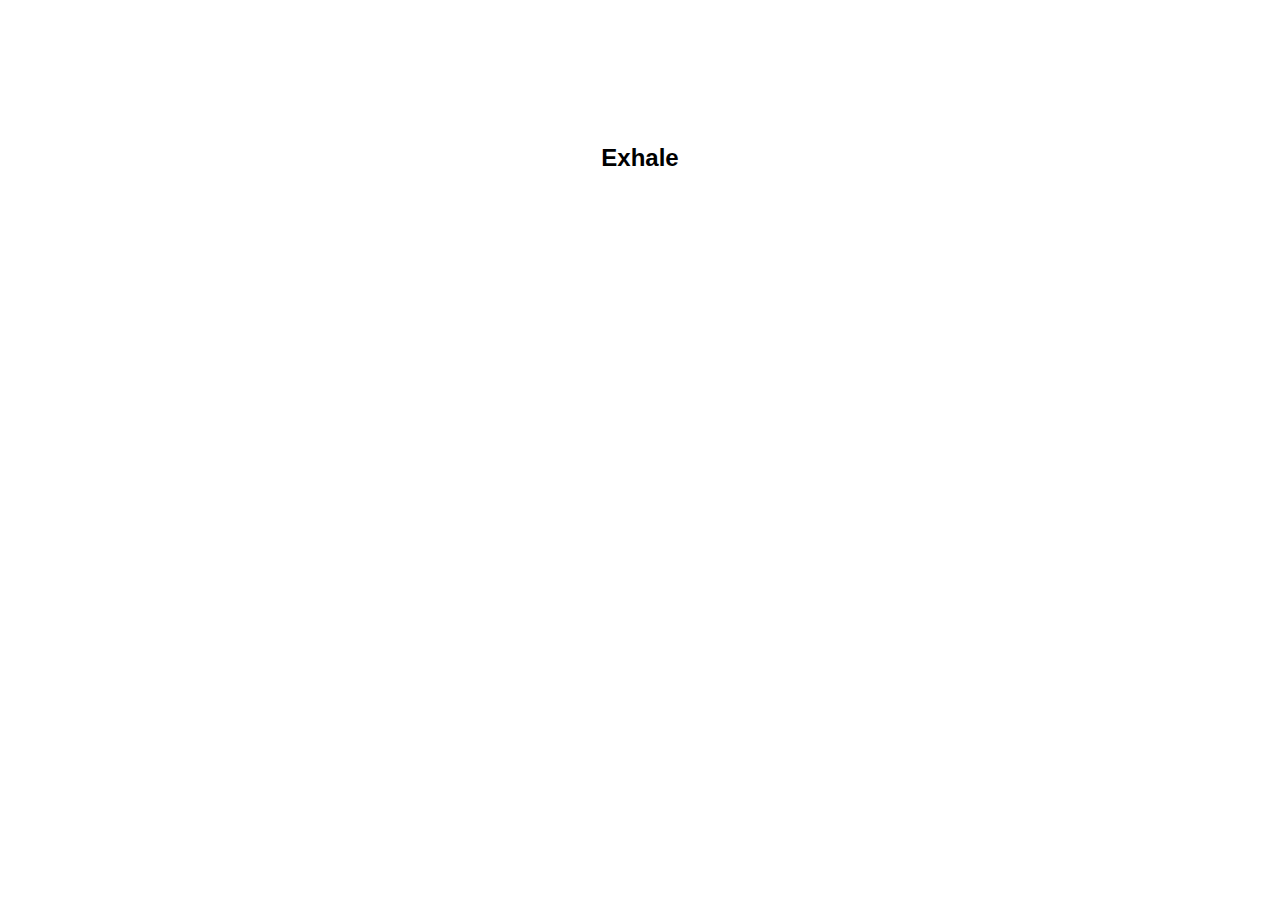
==== index.html @ 8401aa0d "v1" ====
<!DOCTYPE html>
<html>
  <head>
    <link rel="stylesheet" media="screen" type="text/css" href="breathe.css" />
    <title>Meditative Breathing</title>
    <meta name="description" content="Practice meditative breathing with this simple tool." />
    <meta name="keywords" content="meditative breathing exercise, practice meditative breathing" />
  </head>
  <body>
    <div id="breathe-outer"><div id="breathe-inner"><span>Inhale </span><span> Exhale</span></div></div>
  </body>
</html>
---- breathe.css ----
@keyframes inhale-exhale {
	0%   { opacity: 1; }
	33%  { opacity: 1; }
	50%  { opacity: 0; }
	100% { opacity: 0; }
}

@keyframes breathe-outer {
	0%  { line-height: 280px; padding: 10px; }
	40% { line-height: 100px; padding: 100px; }
	50% { line-height: 100px; padding: 100px; }
	90% { line-height: 280px; padding: 10px; }
}

#breathe-inner {
	background-color: @p200;
	border-radius: 140px;
	height: 100%;
	margin: auto;
	position: relative;
	text-align: center;
	width: 100%;
}

	#breathe-inner > span {
		animation-duration: 10s;
		animation-iteration-count: infinite;
		animation-name: inhale-exhale;
		font-weight: bold;
		font-size: 1.5em;
		left: 0;
		position: absolute;
		width: 100%;
	}

		#breathe-inner > span:first-child {
			animation-delay: 5s;
			opacity: 0;
		}

#breathe-outer {
	animation-duration: 10s;
	animation-iteration-count: infinite;
	animation-name: breathe-outer;
	background-color: @p500;
	border: 0.25em solid @p700;
	border-radius: 150px;
	box-sizing: border-box;
	font-family: "Roboto Condensed", sans-serif;
	height: 300px;
	line-height: 280px;
	margin: 0 auto;
	padding: 10px;
	width: 300px;
}

main {
	padding: 4em 0;
}
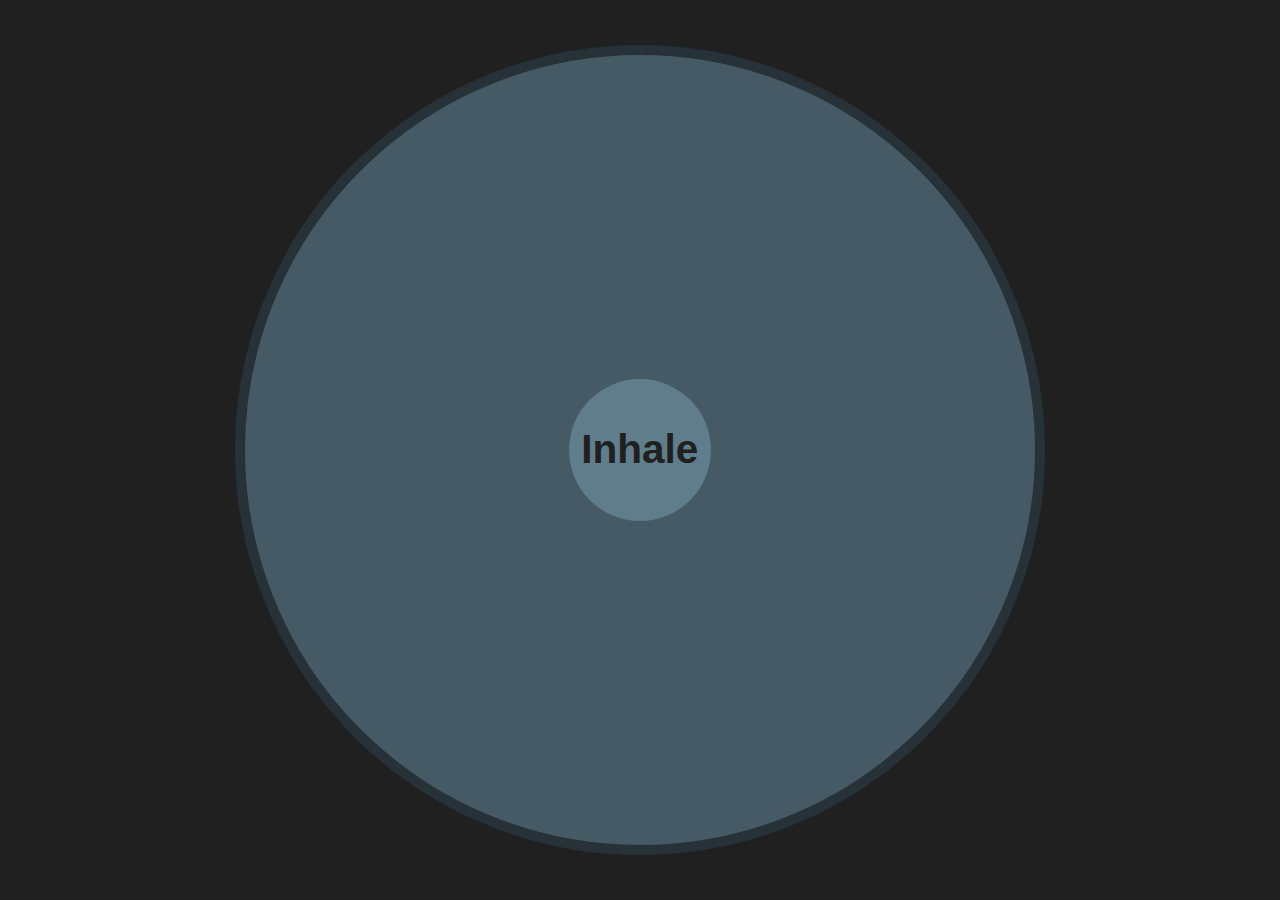
==== commit cdedb621: "style fixes" ====
--- a/index.html
+++ b/index.html
@@ -1,12 +1,15 @@
 <!DOCTYPE html>
 <html>
   <head>
+    <title>Meditative Breathing</title>
     <link rel="stylesheet" media="screen" type="text/css" href="breathe.css" />
-    <title>Meditative Breathing</title>
-    <meta name="description" content="Practice meditative breathing with this simple tool." />
-    <meta name="keywords" content="meditative breathing exercise, practice meditative breathing" />
+    <meta name="description" content="Use meditative breathing to relax with this simple app." />
+    <meta name="keywords" content="deep breathing app, deep breathing exercise, meditative breathing app, meditative breathing application, meditative breathing exercise, practice deep breathing, practice meditative breathing" />
   </head>
   <body>
-    <div id="breathe-outer"><div id="breathe-inner"><span>Inhale </span><span> Exhale</span></div></div>
+    <div>
+      <div></div>
+      <span>Inhale</span><span> Hold </span><span>Exhale</span>
+    </div>
   </body>
 </html>
--- a/breathe.css
+++ b/breathe.css
@@ -1,59 +1,112 @@
-@keyframes inhale-exhale {
+@keyframes inhale {
 	0%   { opacity: 1; }
-	33%  { opacity: 1; }
-	50%  { opacity: 0; }
+	10%  { opacity: 1; }
+	20%  { opacity: 0; }
 	100% { opacity: 0; }
 }
 
-@keyframes breathe-outer {
-	0%  { line-height: 280px; padding: 10px; }
-	40% { line-height: 100px; padding: 100px; }
-	50% { line-height: 100px; padding: 100px; }
-	90% { line-height: 280px; padding: 10px; }
+@keyframes hold {
+	0%   { opacity: 0; }
+	19%  { opacity: 0; }
+	20%  { opacity: 1; }
+	38%  { opacity: 1; }
+	55%  { opacity: 0; }
+	100% { opacity: 0; }
 }
 
-#breathe-inner {
-	background-color: @p200;
-	border-radius: 140px;
-	height: 100%;
-	margin: auto;
-	position: relative;
-	text-align: center;
-	width: 100%;
+@keyframes exhale {
+	0%   { opacity: 0; }
+	54%  { opacity: 0; }
+	55%  { opacity: 1; }
+	75%  { opacity: 1; }
+	95%  { opacity: 0; }
+	100% { opacity: 0; }
 }
 
-	#breathe-inner > span {
-		animation-duration: 10s;
-		animation-iteration-count: infinite;
-		animation-name: inhale-exhale;
-		font-weight: bold;
-		font-size: 1.5em;
-		left: 0;
-		position: absolute;
+@keyframes lungs {
+	0%  { padding: 0.4em; }
+	21% { padding: 0.75rem; }
+	58% { padding: 0.75rem; }
+	95% { padding: 0.4em; }
+}
+
+body {
+	align-items: center;
+	background-color: #202020;
+	color: #F0F0F0;
+	display: flex;
+	justify-content: center;
+	height: 100%;
+	margin: 0;
+}
+
+body > div {
+	animation-delay: 0s;
+	animation-duration: 20s;
+	animation-iteration-count: infinite;
+	animation-name: lungs;
+	background-color: #455A64;
+	border: 0.0125em solid #263238;
+	border-radius: 0.5em;
+	box-sizing: border-box;
+	color: #202020;
+	font-size: 90vh;
+	height: 1em;
+	line-height: 1em;
+	margin: 0 auto;
+	padding: 0.4em;
+	position: relative;
+	width: 1em;
+}
+
+	body > div > div {
+		background-color: #607D8B;
+		border-radius: 0.5em;
+		height: 100%;
+		margin: auto;
+		text-align: center;
+		user-select: none;
 		width: 100%;
 	}
 
-		#breathe-inner > span:first-child {
-			animation-delay: 5s;
+		body > div > div + span {
+			animation-name: inhale;
+			opacity: 1;
+		}
+
+		body > div > div + span + span {
+			animation-name: hold;
 			opacity: 0;
 		}
 
-#breathe-outer {
-	animation-duration: 10s;
-	animation-iteration-count: infinite;
-	animation-name: breathe-outer;
-	background-color: @p500;
-	border: 0.25em solid @p700;
-	border-radius: 150px;
-	box-sizing: border-box;
-	font-family: "Roboto Condensed", sans-serif;
-	height: 300px;
-	line-height: 280px;
-	margin: 0 auto;
-	padding: 10px;
-	width: 300px;
+		body > div > div + span + span + span {
+			animation-name: exhale;
+			opacity: 0;
+		}
+
+	body > div > span {
+		animation-delay: 0s;
+		animation-duration: 20s;
+		animation-iteration-count: infinite;
+		font-family: "Roboto Condensed", sans-serif;
+		font-size: 0.05em;
+		font-weight: bold;
+		height: 19.5em;
+		left: 0;
+		line-height: 19.5em;
+		position: absolute;
+		text-align: center;
+		top: 0;
+		width: 19.5em;
+	}
+
+html {
+	font-size: 16px;
+	height: 100%;
 }
 
-main {
-	padding: 4em 0;
+@media (max-width: 100vh) {
+	body > div {
+		font-size: 90vw;
+	}
 }
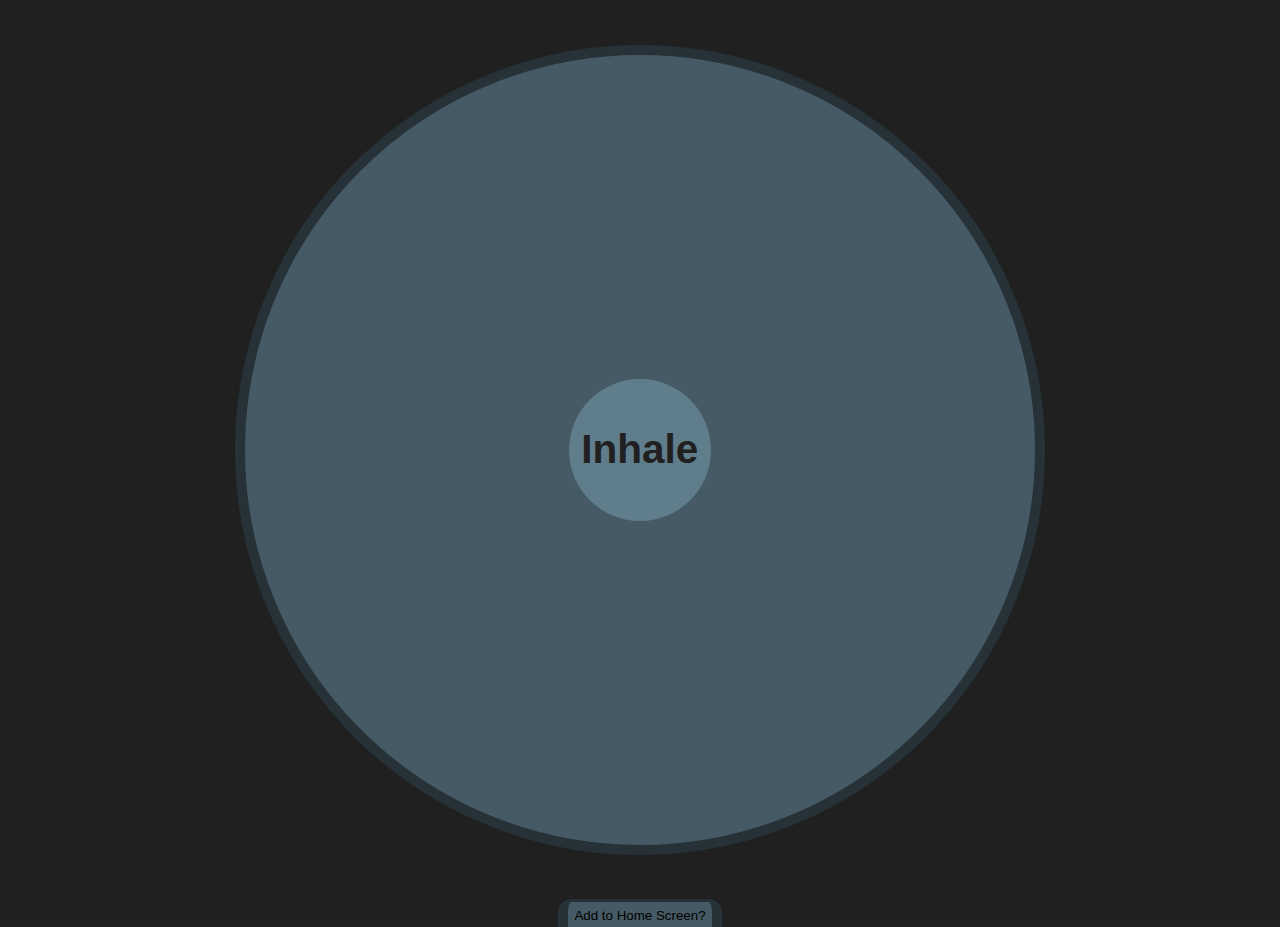
==== commit c326be3e: "service worker" ====
--- a/index.html
+++ b/index.html
@@ -2,7 +2,9 @@
 <html>
   <head>
     <title>Meditative Breathing</title>
-    <link rel="stylesheet" media="screen" type="text/css" href="breathe.css" />
+    <link rel="manifest" href="assets/manifest.json" />
+    <link rel="shortcut icon" type="image/x-icon" href="assets/favicon.ico" />
+    <link rel="stylesheet" media="all" type="text/css" href="assets/all.css" />
     <meta name="description" content="Use meditative breathing to relax with this simple app." />
     <meta name="keywords" content="deep breathing app, deep breathing exercise, meditative breathing app, meditative breathing application, meditative breathing exercise, practice deep breathing, practice meditative breathing" />
   </head>
@@ -11,5 +13,6 @@
       <div></div>
       <span>Inhale</span><span> Hold </span><span>Exhale</span>
     </div>
+    <script type="text/javascript" src="assets/index.js"></script>
   </body>
 </html>
--- a/assets/all.css
+++ b/assets/all.css
@@ -0,0 +1,128 @@
+@keyframes inhale {
+	0%   { opacity: 1; }
+	10%  { opacity: 1; }
+	20%  { opacity: 0; }
+	100% { opacity: 0; }
+}
+
+@keyframes hold {
+	0%   { opacity: 0; }
+	19%  { opacity: 0; }
+	20%  { opacity: 1; }
+	38%  { opacity: 1; }
+	55%  { opacity: 0; }
+	100% { opacity: 0; }
+}
+
+@keyframes exhale {
+	0%   { opacity: 0; }
+	54%  { opacity: 0; }
+	55%  { opacity: 1; }
+	75%  { opacity: 1; }
+	95%  { opacity: 0; }
+	100% { opacity: 0; }
+}
+
+@keyframes lungs {
+	0%  { padding: 0.4em; }
+	21% { padding: 0.75rem; }
+	58% { padding: 0.75rem; }
+	95% { padding: 0.4em; }
+}
+
+body {
+	align-items: center;
+	background-color: #202020;
+	color: #F0F0F0;
+	display: flex;
+	justify-content: center;
+	height: 100%;
+	margin: 0;
+	overflow: hidden;
+}
+
+body > div {
+	animation-delay: 0s;
+	animation-duration: 20s;
+	animation-iteration-count: infinite;
+	animation-name: lungs;
+	background-color: #455A64;
+	border: 0.0125em solid #263238;
+	border-radius: 0.5em;
+	box-sizing: border-box;
+	color: #202020;
+	font-size: 90vh;
+	height: 1em;
+	line-height: 1em;
+	margin: 0 auto;
+	padding: 0.4em;
+	position: relative;
+	width: 1em;
+}
+
+	body > div > div {
+		background-color: #607D8B;
+		border-radius: 0.5em;
+		height: 100%;
+		margin: auto;
+		text-align: center;
+		user-select: none;
+		width: 100%;
+	}
+
+		body > div > div + span {
+			animation-name: inhale;
+			opacity: 1;
+		}
+
+		body > div > div + span + span {
+			animation-name: hold;
+			opacity: 0;
+		}
+
+		body > div > div + span + span + span {
+			animation-name: exhale;
+			opacity: 0;
+		}
+
+	body > div > span {
+		animation-delay: 0s;
+		animation-duration: 20s;
+		animation-iteration-count: infinite;
+		font-family: "Roboto Condensed", sans-serif;
+		font-size: 0.05em;
+		font-weight: bold;
+		height: 19.5em;
+		left: 0;
+		line-height: 19.5em;
+		position: absolute;
+		text-align: center;
+		top: 0;
+		width: 19.5em;
+	}
+
+button {
+	background-color: #455A64;
+	border-color: #263238;
+	border-radius: 1em 1em 0 0;
+	border-style: solid;
+	border-width: 0.25em 0.75em 0 0.75em;
+	bottom: -2em;
+	line-height: 1.5em;
+	padding-top: 0.25em;
+	position: absolute;
+	transition-duration: 0.5s;
+	transition-property: bottom;
+	transition-timing-function: ease;
+}
+
+html {
+	font-size: 16px;
+	height: 100%;
+}
+
+@media (max-width: 100vh) {
+	body > div {
+		font-size: 90vw;
+	}
+}
